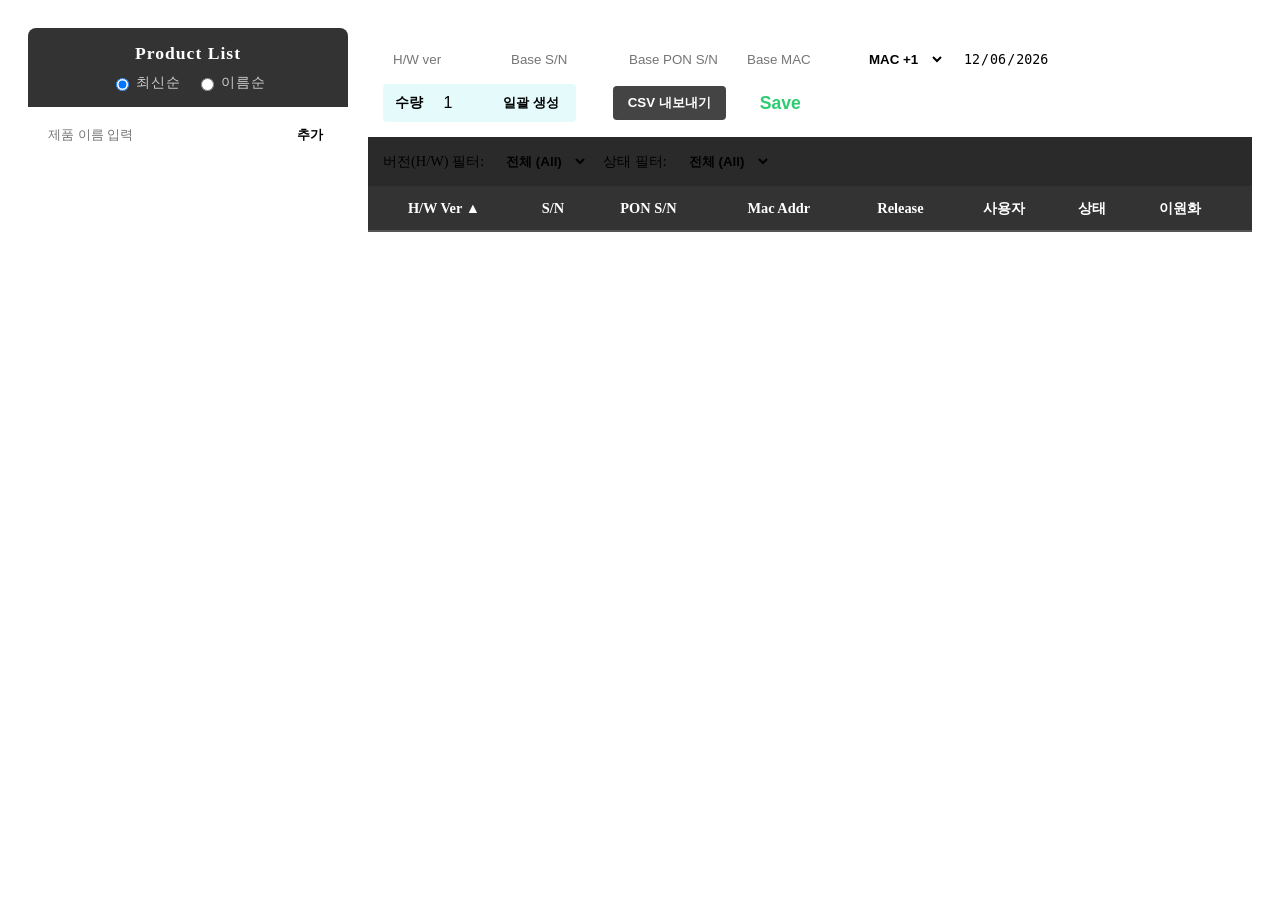
==== Sample.html @ c9da9018 "Add files via upload" ====
<!DOCTYPE html>
<html lang="ko">
<head>
    <meta charset="UTF-8">
    <title>Searise Pro - H/W Sample Manager</title>
    <!-- 공통 로직 파일 연결 (헤더, 테마, 세이버 자동 주입) -->
    <script src="./assets/js/common.js" defer></script>
    <style>
        /* Sample Manager 전용 커스텀 스타일 */
        :root {
            --save-btn: #2ecc71; 
            --del-btn: #ff5e57;
            --mod-btn: #f1c40f;
            --cycle-orange: #FF9500;
            --filter-bg: #2a2a2a;
            
            /* Status Colors */
            --status-normal: #2ecc71; /* 정상: 녹색 */
            --status-bad: #ff5e57;    /* 불량, 폐기: 붉은색 */
            --status-debug: #FF9500;  /* 디버깅: 주황색 */
            --status-field: #00a8ff;  /* 현장: 밝은 블루 */
            --status-ext: #192a56;    /* 외부: 딥 블루 */
        }
        [data-theme="light"] {
            --save-btn: #27ae60;
            --filter-bg: #f8f9fa;
            --status-ext: #273c75;
            --mod-btn: #d35400;
        }

        /* 메인 레이아웃 */
        .container { 
            padding: 20px; 
            display: flex; 
            gap: 20px; 
            height: calc(100vh - 85px); /* 헤더 영역 제외 */
            box-sizing: border-box; 
        }
        
        /* 좌측 사이드바 (제품 리스트) */
        .sidebar { 
            width: 320px; 
            background: var(--card); 
            border: 1px solid var(--border); 
            border-radius: 8px; 
            display: flex; 
            flex-direction: column; 
            overflow: hidden; 
        }
        .sidebar-header { 
            padding: 15px; 
            background: #333; 
            color: #fff; 
            text-align: center; 
            letter-spacing: 1px;
            display: flex;
            flex-direction: column;
            gap: 10px;
        }
        .sidebar-header .title { font-weight: bold; font-size: 1.1rem; }
        .sidebar-header .sort-options {
            font-size: 0.85rem;
            display: flex;
            justify-content: center;
            gap: 15px;
            color: #ccc;
        }
        .sort-options label { cursor: pointer; display: flex; align-items: center; gap: 4px; }
        .sort-options input { accent-color: var(--accent); cursor: pointer; }

        [data-theme="light"] .sidebar-header { 
            background: #dfe6e9; 
            color: #2d3436; 
            border-bottom: 1px solid var(--border); 
        }
        [data-theme="light"] .sort-options { color: #555; }

        .add-proj { 
            display: flex; 
            padding: 10px; 
            border-bottom: 1px solid var(--border); 
            background: var(--bg);
        }
        .add-proj input { 
            flex: 1; 
            padding: 10px; 
            border: 1px solid var(--border); 
            background: var(--input-bg); 
            color: var(--text); 
            border-radius: 4px 0 0 4px; 
            outline: none;
        }
        .add-proj input:focus { border-color: var(--accent); }
        .add-proj button { 
            padding: 0 15px; 
            border: none; 
            background: var(--accent); 
            color: #000; 
            font-weight: bold; 
            cursor: pointer; 
            border-radius: 0 4px 4px 0; 
            transition: 0.2s;
        }
        .add-proj button:hover { opacity: 0.8; }
        
        .project-list { 
            list-style: none; 
            margin: 0; 
            padding: 0; 
            overflow-y: auto; 
            flex: 1; 
        }
        .project-list li { 
            padding: 12px 15px; 
            border-bottom: 1px solid var(--border); 
            cursor: pointer; 
            display: flex; 
            justify-content: space-between; 
            align-items: center; 
            transition: 0.2s;
            gap: 10px;
        }
        .project-list li:hover { background: rgba(0, 216, 214, 0.1); }
        .project-list li.active { 
            background: rgba(0, 216, 214, 0.15); 
            border-left: 4px solid var(--accent); 
            font-weight: bold; 
            color: var(--accent);
        }
        
        .proj-name {
            flex: 1;
            overflow: hidden;
            text-overflow: ellipsis;
            white-space: nowrap;
        }

        /* 제품 리스트 액션 버튼 (기호 복원) */
        .proj-actions { display: flex; gap: 8px; align-items: center; }
        .proj-actions button { 
            background: none; border: none; cursor: pointer; 
            font-size: 1.2rem; padding: 0 4px; opacity: 0.6; transition: all 0.2s; 
            color: var(--text); display: flex; justify-content: center; align-items: center;
        }
        .btn-save-proj { opacity: 1 !important; color: var(--save-btn) !important; font-size: 1.1rem !important; }
        .btn-edit-proj:hover { opacity: 1; color: #f1c40f; transform: scale(1.2); }
        .btn-del-proj:hover { opacity: 1; color: var(--del-btn); transform: scale(1.2); }

        /* 우측 메인 콘텐츠 (데이터 테이블) */
        .main-content { 
            flex: 1; 
            background: var(--card); 
            border: 1px solid var(--border); 
            border-radius: 8px; 
            display: flex; 
            flex-direction: column; 
            overflow: hidden; 
        }
        
        /* 툴바 (Bulk 일괄 생성 및 액션 버튼) */
        .bulk-toolbar { 
            display: flex; 
            gap: 8px; 
            padding: 15px; 
            border-bottom: 1px solid var(--border); 
            background: var(--bg); 
            flex-wrap: wrap; 
            align-items: center; 
        }
        .bulk-toolbar input, .bulk-toolbar select { 
            padding: 8px 10px; 
            border: 1px solid var(--border); 
            background: var(--input-bg); 
            color: var(--text); 
            border-radius: 4px; 
            width: 110px; 
            outline: none;
            box-sizing: border-box;
        }
        
        /* 다크모드 달력 아이콘 하얗게 표시 */
        input[type="date"] { color-scheme: dark; width: 130px !important; }
        [data-theme="light"] input[type="date"] { color-scheme: light; }

        .bulk-toolbar input:focus, .bulk-toolbar select:focus { border-color: var(--accent); }
        .bulk-toolbar input[type="number"] { text-align: center; }
        .bulk-toolbar select { width: 90px; cursor: pointer; font-weight: bold;}
        
        .bulk-toolbar .btn-base { 
            padding: 8px 15px; 
            border: none; 
            background: #444; 
            color: #fff; 
            font-weight: bold; 
            border-radius: 4px; 
            cursor: pointer; 
            transition: 0.2s;
            display: flex; align-items: center; gap: 6px;
        }
        .bulk-toolbar .btn-base:hover { background: #555; }
        
        /* 일괄 생성 그룹 디자인 */
        .generate-group {
            display: flex;
            align-items: center;
            background: rgba(0, 216, 214, 0.1);
            border: 1px solid var(--accent);
            border-radius: 4px;
            padding: 2px;
            gap: 5px;
        }
        .generate-group span {
            font-size: 0.85rem;
            font-weight: bold;
            color: var(--accent);
            padding-left: 10px;
        }
        .generate-group input[type="number"] {
            width: 55px;
            border: none;
            background: transparent;
            color: var(--text);
            font-size: 1rem;
            padding: 5px;
        }
        .generate-group input[type="number"]:focus { outline: none; border: none; }
        .generate-group button {
            background: var(--accent);
            color: #000;
            margin: 0;
            padding: 8px 15px;
            border-radius: 3px;
            font-weight: bold;
            border: none;
            cursor: pointer;
            transition: 0.2s;
        }
        .generate-group button:hover { background: #00b8b6; }

        /* 메인 액션 버튼 묶음 (텍스트 기반) */
        .action-group {
            display: flex;
            gap: 5px;
            align-items: center;
        }
        .btn-text-action { 
            background: transparent; 
            border: 1px solid transparent; 
            border-radius: 4px;
            font-size: 0.95rem; 
            font-weight: bold;
            padding: 6px 12px;
            cursor: pointer;
            transition: all 0.2s;
        }
        .btn-text-action:hover { background: rgba(255,255,255,0.05); border-color: rgba(255,255,255,0.1); }
        [data-theme="light"] .btn-text-action:hover { background: rgba(0,0,0,0.05); border-color: rgba(0,0,0,0.1); }

        .btn-text-save { color: var(--save-btn); font-size: 1.1rem; }
        .btn-text-del { color: var(--del-btn); font-size: 1.1rem; }
        .btn-text-del:disabled { opacity: 0.3; cursor: not-allowed; }

        /* 필터 바 (버전, 상태) */
        .filter-bar {
            display: flex; gap: 15px; padding: 10px 15px;
            background: var(--filter-bg); border-bottom: 1px solid var(--border);
            align-items: center; font-size: 0.9rem;
        }
        .filter-item { display: flex; align-items: center; gap: 8px; }
        .filter-item select {
            padding: 6px 10px; border-radius: 4px; background: var(--input-bg);
            color: var(--text); border: 1px solid var(--border); outline: none; font-weight: bold;
        }
        .filter-item select:focus { border-color: var(--accent); }

        /* 테이블 래퍼 */
        .table-container { 
            flex: 1; 
            overflow: auto; 
            padding: 0; 
        }
        table { 
            width: 100%; 
            border-collapse: collapse; 
            min-width: 1000px; 
            table-layout: auto; 
        }
        th, td { 
            border: 1px solid var(--border); 
            border-top: none;
            padding: 0; 
            text-align: center; 
            font-size: 0.9rem; 
        }
        th { 
            background: #333; 
            color: #fff; 
            position: sticky; 
            top: 0; 
            z-index: 10; 
            padding: 12px 8px;
            border-bottom: 2px solid #555;
            font-weight: 600;
            white-space: nowrap; 
        }
        th.sortable { cursor: pointer; user-select: none; transition: background 0.2s; }
        th.sortable:hover { background: #444; color: var(--accent); }
        [data-theme="light"] th { 
            background: #dfe6e9; 
            color: #2d3436; 
            border-bottom: 2px solid var(--border);
        }
        [data-theme="light"] th.sortable:hover { background: #d0d8dc; }
        
        td input[type="text"], td input[type="date"], td select { 
            width: 100%; 
            min-width: 60px; 
            height: 100%; 
            box-sizing: border-box; 
            padding: 10px 5px; 
            border: none; 
            background: transparent; 
            color: var(--text); 
            text-align: center; 
        }
        td input[type="text"]:focus, td input[type="date"]:focus, td select:focus { 
            background: rgba(0, 216, 214, 0.05); 
            outline: 2px solid var(--accent); 
            outline-offset: -2px;
        }
        
        /* 상태(Status) 컬럼 색상 지정 클래스 */
        .status-select { cursor: pointer; font-weight: bold; border-radius: 4px; }
        .status-select.s-normal { color: var(--status-normal); background: rgba(46, 204, 113, 0.1); }
        .status-select.s-debug { color: var(--status-debug); background: rgba(255, 149, 0, 0.1); }
        .status-select.s-bad { color: var(--status-bad); background: rgba(255, 94, 87, 0.1); }
        .status-select.s-field { color: var(--status-field); background: rgba(0, 168, 255, 0.1); }
        .status-select.s-ext { color: var(--status-ext); background: rgba(25, 42, 86, 0.1); }
        [data-theme="light"] .status-select.s-ext { background: rgba(39, 60, 117, 0.1); }
        
        td select option { background: var(--input-bg); color: var(--text); }
        
        td input[type="checkbox"] {
            transform: scale(1.3);
            cursor: pointer;
            accent-color: var(--del-btn);
        }
        th input[type="checkbox"] {
            transform: scale(1.3);
            cursor: pointer;
            accent-color: var(--accent);
        }
    </style>
</head>
<body>

    <div class="container">
        <!-- 제품 리스트 사이드바 -->
        <div class="sidebar">
            <div class="sidebar-header">
                <div class="title">Product List</div>
                <div class="sort-options">
                    <label><input type="radio" name="proj-sort" value="date" checked onchange="renderProjectList()"> 최신순</label>
                    <label><input type="radio" name="proj-sort" value="name" onchange="renderProjectList()"> 이름순</label>
                </div>
            </div>
            <div class="add-proj">
                <input type="text" id="new-proj-name" placeholder="제품 이름 입력" onkeydown="if(event.key==='Enter') addProject();">
                <button onclick="addProject()">추가</button>
            </div>
            <ul id="project-list" class="project-list"></ul>
        </div>
        
        <!-- 데이터 매니저 메인 -->
        <div class="main-content">
            <div class="bulk-toolbar">
                <input type="text" id="base-hw" placeholder="H/W ver">
                <input type="text" id="base-sn" placeholder="Base S/N">
                <input type="text" id="base-pon" placeholder="Base PON S/N">
                <input type="text" id="base-mac" placeholder="Base MAC">
                <select id="mac-step" title="MAC 증가 옵션">
                    <option value="1">MAC +1</option>
                    <option value="2">MAC +2</option>
                </select>
                <input type="date" id="base-date" title="Release Date">
                
                <div style="flex-grow: 1;"></div>
                
                <div class="generate-group">
                    <span>수량</span>
                    <input type="number" id="base-count" value="1" min="1" max="100" title="생성할 수량 (최대 100개)">
                    <button onclick="generateBulk()">일괄 생성</button>
                </div>

                <div style="width:1px; background:var(--border); height:20px; margin:0 10px;"></div>

                <!-- 텍스트 액션 버튼 그룹 -->
                <div class="action-group">
                    <button class="btn-base" onclick="exportCSV()">CSV 내보내기</button>
                    <div style="width:1px; background:var(--border); height:15px; margin:0 5px;"></div>
                    <button id="main-save-btn" class="btn-text-action btn-text-save" onclick="saveProjectData(event)" title="Save">Save</button>
                    <button id="btn-delete-selected" class="btn-text-action btn-text-del" onclick="deleteSelectedRows()" title="Delete" style="display: none;">Delete</button>
                </div>
            </div>

            <!-- 필터 바 (H/W Ver, 상태) -->
            <div class="filter-bar">
                <div class="filter-item">
                    <label>버전(H/W) 필터:</label>
                    <select id="filter-hw" onchange="renderMainTable()"><option value="">전체 (All)</option></select>
                </div>
                <div class="filter-item">
                    <label>상태 필터:</label>
                    <select id="filter-status" onchange="renderMainTable()">
                        <option value="">전체 (All)</option>
                        <option value="정상">정상</option>
                        <option value="디버깅">디버깅</option>
                        <option value="현장">현장</option>
                        <option value="외부">외부</option>
                        <option value="불량">불량</option>
                        <option value="폐기">폐기</option>
                    </select>
                </div>
            </div>
            
            <div class="table-container">
                <table id="data-table">
                    <thead>
                        <tr>
                            <!-- H/W Ver 정렬 지원 (클릭 가능) -->
                            <th class="sortable" onclick="toggleHwSort()" title="클릭하여 H/W 버전 정렬">
                                H/W Ver <span id="hw-sort-icon">▲</span>
                            </th>
                            <th>S/N</th>
                            <th>PON S/N</th>
                            <th>Mac Addr</th>
                            <th>Release</th>
                            <th>사용자</th>
                            <th>상태</th>
                            <th>이원화</th>
                            <th>비고</th>
                            <th><input type="checkbox" id="selectAll" title="전체 선택" onclick="toggleSelectAll(this)"></th>
                        </tr>
                    </thead>
                    <tbody id="data-body"></tbody>
                </table>
            </div>
        </div>
    </div>

    <script>
        // 전역 상태 변수
        let sampleDb;
        let projects = [];
        let currentProjectName = null;
        let currentData = [];
        let isModified = false; 

        // H/W 버전 정렬 상태 (asc, desc, none) 기본 오름차순 설정
        let hwSortOrder = 'asc'; 

        const statusOptions = [
            { val: "정상", cls: "s-normal" },
            { val: "디버깅", cls: "s-debug" },
            { val: "현장", cls: "s-field" },
            { val: "외부", cls: "s-ext" },
            { val: "불량", cls: "s-bad" },
            { val: "폐기", cls: "s-bad" }
        ];

        document.addEventListener('DOMContentLoaded', () => {
            const startUI = () => {
                if (typeof window.initHeader === 'function') {
                    window.initHeader('H/W Sample Manager'); 
                    initSampleDB(); 
                } else {
                    setTimeout(startUI, 100);
                }
            };
            startUI();
            document.getElementById('base-date').valueAsDate = new Date();
        });

        function markModified(modified = true) {
            isModified = modified;

            // 툴바 메인 Save 버튼 변경 시 ✎ 아이콘 표시
            const mainSaveBtn = document.getElementById('main-save-btn');
            if (mainSaveBtn) {
                if (isModified) {
                    mainSaveBtn.style.color = 'var(--cycle-orange)';
                    mainSaveBtn.innerHTML = 'Save‼️';
                } else {
                    mainSaveBtn.style.color = 'var(--save-btn)';
                    mainSaveBtn.innerHTML = 'Save';
                }
            }

          
        }

        function initSampleDB() {
            const req = indexedDB.open("HwSampleDB", 1);
            req.onupgradeneeded = (e) => {
                const database = e.target.result;
                if (!database.objectStoreNames.contains("projects")) {
                    database.createObjectStore("projects", { keyPath: "name" });
                }
            };
            req.onsuccess = (e) => {
                sampleDb = e.target.result;
                loadProjects();
            };
            req.onerror = (e) => {
                console.error("Sample DB Error:", e);
                alert("데이터베이스를 열 수 없습니다.");
            };
        }

        function loadProjects() {
            const tx = sampleDb.transaction("projects", "readonly");
            const req = tx.objectStore("projects").getAll();
            req.onsuccess = (e) => {
                projects = e.target.result || [];
                
                // 생성일자(createdAt)가 없는 기존 데이터 소급 적용
                projects.forEach(p => { if (!p.createdAt) p.createdAt = Date.now(); });
                
                renderProjectList();
                if (projects.length > 0) {
                    selectProject(projects[0].name);
                } else {
                    currentProjectName = null;
                    currentData = [];
                    renderMainTable();
                }
            };
        }

        function renderProjectList() {
            const ul = document.getElementById('project-list');
            ul.innerHTML = '';
            
            // 라디오 버튼(최신순, 이름순) 값 읽어와서 배열 정렬
            const sortMode = document.querySelector('input[name="proj-sort"]:checked').value;
            let sortedProjects = [...projects];
            if (sortMode === 'name') {
                sortedProjects.sort((a, b) => a.name.localeCompare(b.name));
            } else {
                // date 최신순
                sortedProjects.sort((a, b) => (b.createdAt || 0) - (a.createdAt || 0));
            }

            sortedProjects.forEach(p => {
                const isActive = p.name === currentProjectName;
                const li = document.createElement('li');
                li.className = isActive ? 'active' : '';
                
                // 아이콘 복원 (수정 ✎, 삭제 ✕, )
                li.innerHTML = `
                    <span class="proj-name" onclick="selectProject('${p.name}')" title="${p.name}">${p.name}</span>
                    <div class="proj-actions">
                        <button class="btn-edit-proj" title="Modify" onclick="renameProject(event, '${p.name}')">✎</button>
                        <button class="btn-del-proj" title="Delete Project" onclick="deleteProject(event, '${p.name}')">✕</button>
                    </div>
                `;
                ul.appendChild(li);
            });
            markModified(isModified);
        }

        function addProject() {
            const name = document.getElementById('new-proj-name').value.trim();
            if (!name) return alert("제품 이름을 입력하세요.");
            if (projects.some(p => p.name === name)) return alert("이미 존재하는 제품입니다.");
            
            const newProj = { name: name, data: [], createdAt: Date.now() };
            
            const tx = sampleDb.transaction("projects", "readwrite");
            tx.objectStore("projects").put(newProj);
            tx.oncomplete = () => {
                projects.push(newProj);
                document.getElementById('new-proj-name').value = '';
                selectProject(name);
            };
        }

        // 현재 선택된 프로젝트 이름 변경 (리스트에서 아이콘 클릭 시 호출됨)
        function renameProject(event, oldName) {
            if (event) event.stopPropagation();
            const newName = prompt("수정할 제품의 새로운 이름을 입력하세요:", oldName);
            if (!newName || newName.trim() === "" || newName === oldName) return;
            if (projects.some(p => p.name === newName)) {
                alert("이미 존재하는 제품 이름입니다.");
                return;
            }
            
            const tx = sampleDb.transaction("projects", "readwrite");
            const store = tx.objectStore("projects");
            
            const req = store.get(oldName);
            req.onsuccess = () => {
                const data = req.result.data;
                store.put({ name: newName, data: data, createdAt: req.result.createdAt || Date.now() });
                store.delete(oldName);
            };
            
            tx.oncomplete = () => {
                const proj = projects.find(p => p.name === oldName);
                if (proj) proj.name = newName;
                if (currentProjectName === oldName) currentProjectName = newName;
                renderProjectList();
            };
        }

        // 프로젝트 전체 삭제 (리스트에서 아이콘 클릭 시 호출됨)
        function deleteProject(event, name) {
            if (event) event.stopPropagation();
            if (!confirm(`[${name}] 제품과 기록된 모든 데이터를 삭제하시겠습니까?`)) return;
            
            const tx = sampleDb.transaction("projects", "readwrite");
            tx.objectStore("projects").delete(name);
            tx.oncomplete = () => {
                projects = projects.filter(p => p.name !== name);
                if (currentProjectName === name) {
                    if (projects.length > 0) {
                        selectProject(projects[0].name);
                    } else {
                        currentProjectName = null;
                        currentData = [];
                        renderProjectList();
                        renderMainTable();
                    }
                } else {
                    renderProjectList();
                }
            };
        }

        function selectProject(name) {
            currentProjectName = name;
            const proj = projects.find(p => p.name === name);
            currentData = proj ? JSON.parse(JSON.stringify(proj.data)) : [];
            isModified = false; 
            
            // 필터 초기화
            document.getElementById('filter-hw').value = "";
            document.getElementById('filter-status').value = "";
            
            renderProjectList();
            renderMainTable();
        }

        function saveProjectData(event) {
            if (event) event.stopPropagation();
            if (!currentProjectName) return;
            
            const targetProj = projects.find(p => p.name === currentProjectName);
            const savedItem = { 
                name: currentProjectName, 
                data: currentData, 
                createdAt: targetProj ? targetProj.createdAt : Date.now() 
            };

            const tx = sampleDb.transaction("projects", "readwrite");
            tx.objectStore("projects").put(savedItem);
            tx.oncomplete = () => {
                const idx = projects.findIndex(p => p.name === currentProjectName);
                if(idx > -1) projects[idx].data = JSON.parse(JSON.stringify(currentData));
                
                markModified(false);
            };
        }

        function updateFilterOptions() {
            const hwSelect = document.getElementById('filter-hw');
            const currentValue = hwSelect.value;
            
            const uniqueHws = [...new Set(currentData.map(r => (r.hw || '').trim()).filter(h => h !== ''))].sort();
            
            hwSelect.innerHTML = '<option value="">전체 (All)</option>' + 
                uniqueHws.map(hw => `<option value="${hw}">${hw}</option>`).join('');
            
            if (uniqueHws.includes(currentValue)) {
                hwSelect.value = currentValue;
            }
        }

        function toggleSelectAll(masterCb) {
            const checkboxes = document.querySelectorAll('.row-checkbox');
            checkboxes.forEach(cb => cb.checked = masterCb.checked);
            updateDeleteButtonState();
        }

        function updateDeleteButtonState() {
            const checkedCount = document.querySelectorAll('.row-checkbox:checked').length;
            const delBtn = document.getElementById('btn-delete-selected');
            
            if (checkedCount > 0) {
                // 행 삭제 버튼 보이기
                delBtn.style.display = 'inline-flex';
                delBtn.innerHTML = `✕ Delete (${checkedCount})`;
                delBtn.title = 'Delete Selected Rows';
            } else {
                delBtn.style.display = 'none';
            }
        }

        // 선택된 행 삭제 함수
        function deleteSelectedRows() {
            const checkboxes = document.querySelectorAll('.row-checkbox:checked');
            if (checkboxes.length === 0) return;
            
            if (!confirm(`선택한 ${checkboxes.length}개 항목을 삭제하시겠습니까?`)) return;

            const indices = Array.from(checkboxes).map(cb => parseInt(cb.value)).sort((a, b) => b - a);
            
            indices.forEach(idx => {
                currentData.splice(idx, 1);
            });

            markModified(true);
            renderMainTable();
        }

        function incrementString(str, step = 1) {
            if (!str) return "";
            return str.replace(/(\d+)(?!.*\d)/, (match) => {
                const num = parseInt(match, 10) + step;
                return num.toString().padStart(match.length, '0');
            });
        }

        function incrementMac(mac, step) {
            if (!mac) return "";
            if (step === 0) return mac;

            const hasColon = mac.includes(':');
            const cleanMac = mac.replace(/:/g, ''); 

            if (!/^[0-9a-fA-F]+$/.test(cleanMac)) return mac; 

            let macInt = BigInt('0x' + cleanMac);
            macInt += BigInt(step);

            let newMacStr = macInt.toString(16).toUpperCase().padStart(cleanMac.length, '0');

            if (hasColon) {
                const parts = [];
                for (let i = 0; i < newMacStr.length; i += 2) {
                    parts.push(newMacStr.substring(i, i + 2));
                }
                return parts.join(':');
            }

            return newMacStr;
        }

        function generateBulk() {
            if (!currentProjectName) { alert("좌측에서 제품을 먼저 추가하거나 선택하세요."); return; }
            
            let count = parseInt(document.getElementById('base-count').value) || 1;
            
            if (count > 100) {
                alert("한 번에 최대 100개까지만 일괄 생성이 가능합니다.");
                count = 100;
                document.getElementById('base-count').value = 100;
            }

            const hw = document.getElementById('base-hw').value.trim();
            const snBase = document.getElementById('base-sn').value.trim();
            const ponBase = document.getElementById('base-pon').value.trim();
            const macBase = document.getElementById('base-mac').value.trim();
            const macStep = parseInt(document.getElementById('mac-step').value, 10);
            const date = document.getElementById('base-date').value;
            const user = ""; 

            let currentSn = snBase;
            let currentPon = ponBase;
            let currentMac = macBase;

            for (let i = 0; i < count; i++) {
                currentData.push({ 
                    hw: hw, sn: currentSn, pon: currentPon, mac: currentMac, 
                    date: date, user: user, status: "정상", dual: "", note: "" 
                });

                currentSn = incrementString(currentSn, 1);
                currentPon = incrementString(currentPon, 1);
                currentMac = incrementMac(currentMac, macStep);
            }
            
            markModified(true);
            renderMainTable();
        }

        function getStatusClass(statusVal) {
            const opt = statusOptions.find(o => o.val === statusVal);
            return opt ? opt.cls : "";
        }

        // H/W 정렬 토글 함수
        function toggleHwSort() {
            if (hwSortOrder === 'asc') hwSortOrder = 'desc';
            else if (hwSortOrder === 'desc') hwSortOrder = 'none';
            else hwSortOrder = 'asc';
            renderMainTable();
        }

        function renderMainTable() {
            const tbody = document.getElementById('data-body');
            tbody.innerHTML = '';
            
            updateFilterOptions();

            const masterCb = document.getElementById('selectAll');
            if (masterCb) masterCb.checked = false;

            if (!currentProjectName) {
                tbody.innerHTML = `<tr><td colspan="10" style="padding: 30px; color: var(--sub-text);">선택된 제품이 없습니다.</td></tr>`;
                updateDeleteButtonState();
                
                // 선택된 제품이 없으면 우측 버튼들 비활성화
                document.getElementById('main-save-btn').disabled = true;
                return;
            } else {
                document.getElementById('main-save-btn').disabled = false;
            }

            const filterHw = document.getElementById('filter-hw').value;
            const filterStatus = document.getElementById('filter-status').value;

            // H/W Ver 정렬 아이콘 업데이트
            const sortIcon = document.getElementById('hw-sort-icon');
            if (sortIcon) {
                if (hwSortOrder === 'asc') sortIcon.innerText = '▲';
                else if (hwSortOrder === 'desc') sortIcon.innerText = '▼';
                else sortIcon.innerText = '';
            }

            // 원본 인덱스를 보존하며 화면에 표시할 데이터 매핑
            let displayData = currentData.map((row, index) => ({ row, idx: index }));

            // H/W Ver에 따른 정렬 처리
            if (hwSortOrder === 'asc') {
                displayData.sort((a, b) => (a.row.hw || '').localeCompare(b.row.hw || ''));
            } else if (hwSortOrder === 'desc') {
                displayData.sort((a, b) => (b.row.hw || '').localeCompare(a.row.hw || ''));
            }

            displayData.forEach((item) => {
                const row = item.row;
                const origIndex = item.idx;

                if (filterHw && (row.hw || '').trim() !== filterHw) return;
                if (filterStatus && row.status !== filterStatus) return;
                
                const curClass = getStatusClass(row.status);

                const tr = document.createElement('tr');
                tr.innerHTML = `
                    <td><input type="text" value="${row.hw || ''}" oninput="currentData[${origIndex}].hw=this.value; markModified(true);"></td>
                    <td><input type="text" value="${row.sn || ''}" oninput="currentData[${origIndex}].sn=this.value; markModified(true);"></td>
                    <td><input type="text" value="${row.pon || ''}" oninput="currentData[${origIndex}].pon=this.value; markModified(true);"></td>
                    <td><input type="text" value="${row.mac || ''}" oninput="currentData[${origIndex}].mac=this.value; markModified(true);"></td>
                    <td><input type="date" value="${row.date || ''}" oninput="currentData[${origIndex}].date=this.value; markModified(true);"></td>
                    <td><input type="text" value="${row.user || ''}" oninput="currentData[${origIndex}].user=this.value; markModified(true);"></td>
                    <td>
                        <select class="status-select ${curClass}" onchange="
                            currentData[${origIndex}].status=this.value; 
                            this.className='status-select '+getStatusClass(this.value); 
                            markModified(true);
                        ">
                            ${statusOptions.map(opt => `<option value="${opt.val}" ${row.status===opt.val?'selected':''}>${opt.val}</option>`).join('')}
                        </select>
                    </td>
                    <td><input type="text" value="${row.dual || ''}" oninput="currentData[${origIndex}].dual=this.value; markModified(true);"></td>
                    <td><input type="text" value="${row.note || ''}" oninput="currentData[${origIndex}].note=this.value; markModified(true);"></td>
                    <td><input type="checkbox" class="row-checkbox" value="${origIndex}" onchange="updateDeleteButtonState()"></td>
                `;
                tbody.appendChild(tr);
            });
            
            updateDeleteButtonState();
        }

        function exportCSV() {
            if (!currentProjectName || currentData.length === 0) {
                return alert("내보낼 데이터가 없습니다.");
            }
            
            let csv = "H/W Ver,S/N,PON S/N,Mac Addr,Release,사용자,상태,이원화,비고\n";
            currentData.forEach(row => {
                const escapeCsv = (str) => `"${(str || '').replace(/"/g, '""')}"`;
                
                csv += `${escapeCsv(row.hw)},${escapeCsv(row.sn)},${escapeCsv(row.pon)},${escapeCsv(row.mac)},${escapeCsv(row.date)},${escapeCsv(row.user)},${escapeCsv(row.status)},${escapeCsv(row.dual)},${escapeCsv(row.note)}\n`;
            });
            
            const blob = new Blob(["\uFEFF" + csv], { type: 'text/csv;charset=utf-8;' });
            const a = document.createElement("a");
            a.href = URL.createObjectURL(blob);
            a.download = `${currentProjectName}_Samples.csv`;
            a.click();
        }
    </script>
</body>
</html>
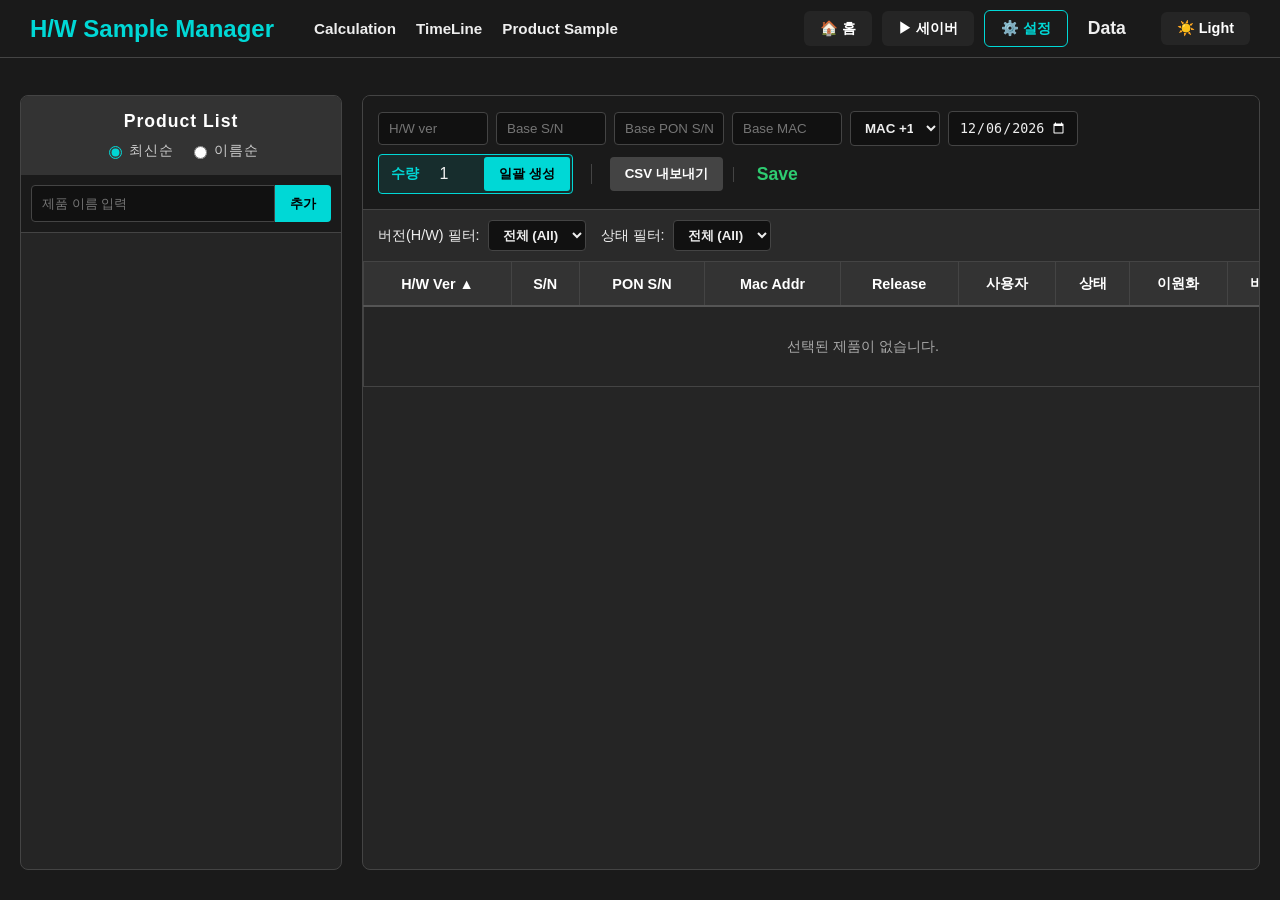
==== commit 7f536eed: "Update Sample.html" ====
--- a/Sample.html
+++ b/Sample.html
@@ -7,6 +7,7 @@
     <script src="./assets/js/common.js" defer></script>
     <style>
         /* Sample Manager 전용 커스텀 스타일 */
+        
         :root {
             --save-btn: #2ecc71; 
             --del-btn: #ff5e57;
@@ -904,4 +905,4 @@
         }
     </script>
 </body>
-</html>+</html>
